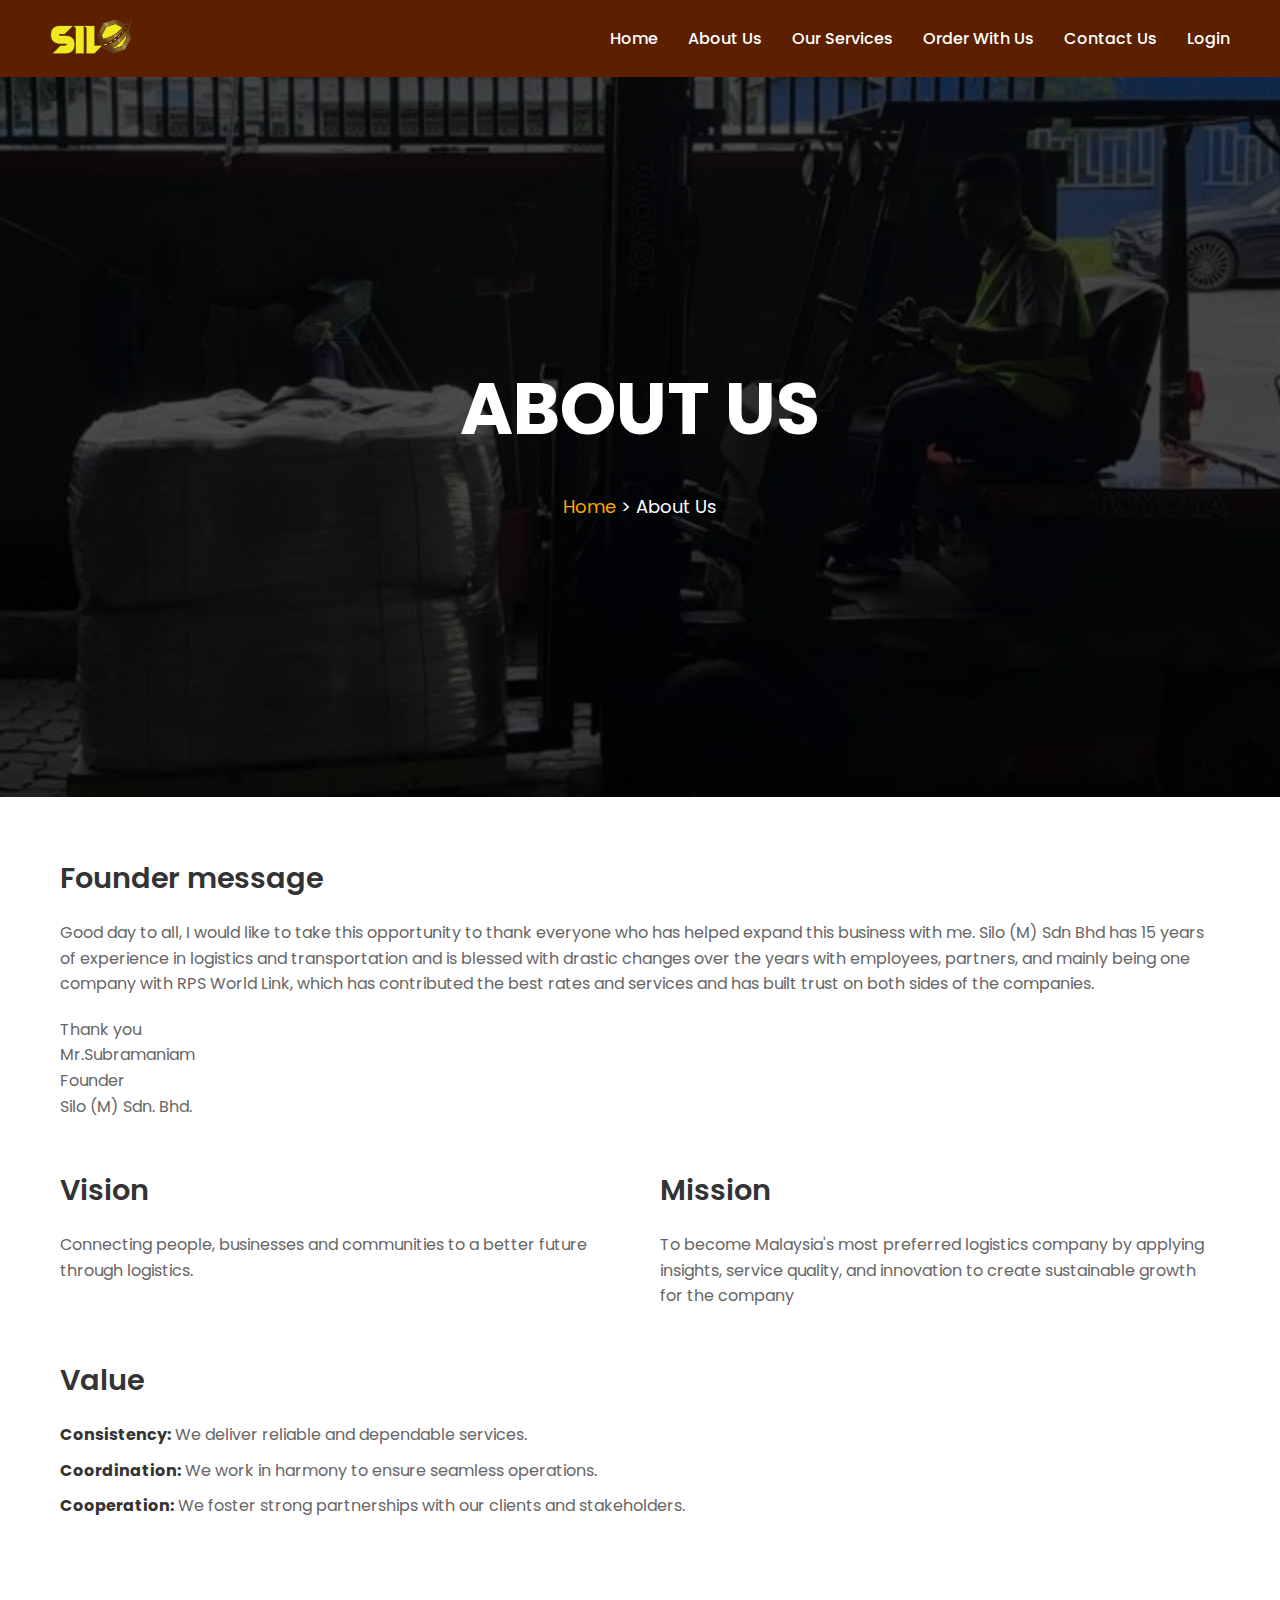
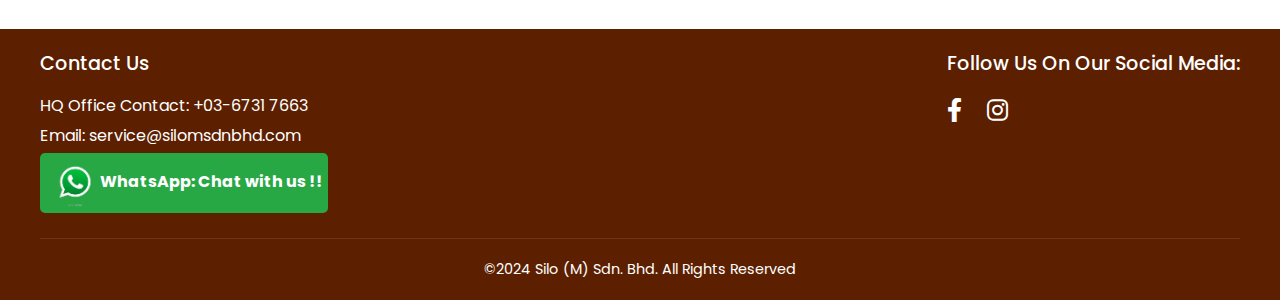
==== about.html @ 7826a5f7 "yes" ====
<!DOCTYPE html>
<html lang="en">
<head>
    <meta charset="UTF-8">
    <meta name="viewport" content="width=device-width, initial-scale=1.0">
    <title>About Us - SILO</title>
    <link rel="stylesheet" href="style.css">
    <link rel="icon" href="img/icon.png" type="image/png"> 
    <link rel="stylesheet" href="https://cdnjs.cloudflare.com/ajax/libs/font-awesome/6.0.0/css/all.min.css">
    <link href="https://fonts.googleapis.com/css2?family=Poppins:wght@300;400;500;600;700&display=swap" rel="stylesheet">
</head>
<body>
    <header class="header">
        <div class="logo">
            <a href="index.html">
                <img src="img/logo.png" alt="SILO Logo">
            </a>
        </div>
        <nav class="nav-links">
            <a href="index.html">Home</a>
            <a href="about.html">About Us</a>
            <a href="services.html">Our Services</a>
            <a href="order.html">Order With Us</a>
            <a href="contact.html">Contact Us</a>
            <div class="dropdown">
                <a href="mainlogin.html">Login</a>
                <div class="dropdown-content">
                    <a href="customer-login.html">Customer Login</a>
                    <a href="admin-login.html">Admin Login</a>
                </div>
            </div>
        </nav>
    </header>

    <!-- About Content -->
    <main class="about-content">
        <section class="hero">
            <div class="hero-image">
                <img src="img/about us.jpg" alt="World Map Background">
            </div>
            <div class="hero-content">
                <h1>ABOUT US</h1>
                <div class="breadcrumb">
                    <a href="index.html">Home</a> > About Us
                </div>
            </div>
        </section>

        <div class="about-content-sections">
            <section class="founder-message">
                <h2>Founder message</h2>
                <p>Good day to all, I would like to take this opportunity to thank everyone who has helped expand this business with me. Silo (M) Sdn Bhd has 15 years of experience in logistics and transportation and is blessed with drastic changes over the years with employees, partners, and mainly being one company with RPS World Link, which has contributed the best rates and services and has built trust on both sides of the companies.</p>
                
                <div class="signature">
                    <p>Thank you</p>
                    <p>Mr.Subramaniam</p>
                    <p>Founder</p>
                    <p>Silo (M) Sdn. Bhd.</p>
                </div>
            </section>

            <div class="vision-mission-container">
                <section class="vision">
                    <h2>Vision</h2>
                    <p>Connecting people, businesses and communities to a better future through logistics.
                    </p>
                </section>

                <section class="mission">
                    <h2>Mission</h2>
                    <p>To become Malaysia's most preferred logistics company by applying insights, service quality, and innovation to create sustainable growth for the company</p>
                </section>
            </div>

            <section class="value">
                <h2>Value</h2>     
                <div class="value-descriptions">
                    <p><strong>Consistency:</strong> We deliver reliable and dependable services.</p>
                    <p><strong>Coordination:</strong> We work in harmony to ensure seamless operations.</p>
                    <p><strong>Cooperation:</strong> We foster strong partnerships with our clients and stakeholders.</p>
                </div>
            </section>
        </div>
    </main>

    <!-- Footer -->
    <footer class="footer">
        <div class="footer-content">
            <div class="footer-left">
                <h3>Contact Us</h3>
                <p>HQ Office Contact: <a href="tel:+60367317663">+03-6731 7663</a></p>
                <p>Email: <a href="mailto:service@silomsdnbhd.com">service@silomsdnbhd.com</a></p>
                <p><a href="https://wa.me/60367317663" class="green-button" target="_blank" rel="noopener" title="Chat with us on WhatsApp"> <img src="img/whatsapp.png" alt="WhatsApp" class="cwhatsapp-icon">WhatsApp: Chat with us !!</img></a></p>
            </div>
            <div class="footer-right">
                <h3>Follow Us On Our Social Media:</h3>
                <div class="social-icons">
                    <a href="https://www.facebook.com/profile.php/?id=100063545650222" class="social-icon" target="_blank" rel="noopener" title="Visit our Facebook page"><i class="fab fa-facebook-f"></i></a>
                    <a href="https://www.instagram.com/siloforyou/" class="social-icon" target="_blank" rel="noopener" title="Visit our Instagram page"><i class="fab fa-instagram"></i></a>
                </div>
            </div>
        </div>
        <div class="footer-bottom">
            <p>©2024 Silo (M) Sdn. Bhd. All Rights Reserved</p>
        </div>
    </footer>
</body>
</html>
---- style.css ----
* {
    margin: 0;
    padding: 0;
    box-sizing: border-box;
    font-family: 'Poppins', sans-serif;
}

h1, h2, h3 {
    font-family: 'Poppins', sans-serif;
    font-weight: 600;
}

p, a, input, button, label {
    font-family: 'Poppins', sans-serif;
    font-weight: 400;
}

.nav-links a {
    font-family: 'Poppins', sans-serif;
    font-weight: 500;
}

.hero h1 {
    font-weight: 700;
}

.hero .subtitle {
    font-weight: 500;
}

.service-card h2,
.what-we-offer h2,
.more-services h2 {
    font-weight: 600;
}

.footer h3 {
    font-weight: 500;
}

.header {
    background-color: #5c1f00;
    padding: 15px 50px;
    display: flex;
    justify-content: space-between;
    align-items: center;
}

.logo img {
    height: 40px;
}

.nav-links {
    display: flex;
    gap: 30px;
}

.nav-links a {
    color: white;
    text-decoration: none;
}

.dropdown {
    position: relative;
    display: inline-block;
}

.dropdown-content {
    display: none;
    position: absolute;
    background-color: #333;
    min-width: 160px;
    box-shadow: 0 8px 16px rgba(0,0,0,0.2);
    z-index: 1;
}

.dropdown-content a {
    color: white;
    padding: 12px 16px;
    text-decoration: none;
    display: block;
}

.dropdown:hover .dropdown-content {
    display: block;
}

.dropdown-content a:hover {
    background-color: #555;
}

.dropdown {
        position: relative;
        display: inline-block;
    }

    .dropdown-content {
        display: none;
        position: absolute;
        background-color: #333;
        min-width: 160px;
        box-shadow: 0 8px 16px rgba(0,0,0,0.2);
        z-index: 1;
        right: 0;
        top: 100%;
        padding-top: 10px; /* Add padding to create hoverable space */
    }

    /* Add a pseudo-element to create an invisible bridge */
    .dropdown::after {
        content: '';
        position: absolute;
        height: 20px;  /* Height of the bridge */
        width: 100%;
        bottom: -20px;
        left: 0;
    }

    .dropdown-content a {
        padding: 12px 20px;
        white-space: nowrap;
    }

    .dropdown:hover .dropdown-content {
        display: block;
    }

.hero {
    position: relative;
    min-height: 80vh;
    display: flex;
    align-items: center;
    justify-content: center;
    overflow: hidden;
}

.hero-image {
    position: absolute;
    top: 0;
    left: 0;
    width: 100%;
    height: 100%;
    z-index: -1;
}

.hero-image::after {
    content: '';
    position: absolute;
    top: 0;
    left: 0;
    width: 100%;
    height: 100%;
    background: rgba(0, 0, 0, 0.7); /* Dark overlay */
}

.hero-image img {
    width: 100%;
    height: 100%;
    object-fit: cover;
}

.hero-content {
    position: relative;
    color: white;
    text-align: center;
    padding: 20px;
    z-index: 1;
}

.hero-content h1 {
    font-size: 72px;
    font-weight: 700;
    margin-bottom: 30px;
    text-transform: uppercase;
}

.hero .subtitle {
    font-size: 24px;
    font-weight: 500;
    margin-bottom: 15px;
}

.hero .description {
    font-size: 16px;
    max-width: 800px;
    margin: 0 auto 40px;
    line-height: 1.6;
}

.tracking-box {
    display: flex;
    gap: 10px;
    max-width: 500px;
    width: 100%;
    margin: 0 auto;
}

.tracking-box input {
    flex: 1;
    padding: 12px 20px;
    border: none;
    font-family: 'Poppins', sans-serif;
}

.tracking-box button {
    padding: 12px 30px;
    background: #FFA500;
    color: white;
    border: none;
    cursor: pointer;
    font-family: 'Poppins', sans-serif;
    font-weight: 500;
}

.services-grid {
    display: grid;
    grid-template-columns: repeat(3, 1fr);
    gap: 0;
    padding: 50px;
    max-width: 1200px;
    margin: 0 auto;
}

.service-card {
    background: #FFA500;
    padding: 60px 40px;
    text-align: center;
    color: white;
    border-radius: 0;
}

.service-card i {
    display: inline-block;
    border: 2px solid white;
    border-radius: 50%;
    padding: 20px;
    margin-bottom: 20px;
    font-size: 2rem;
}

.service-card h2 {
    text-transform: uppercase;
    font-size: 1.5rem;
    margin-bottom: 20px;
}

.service-card p {
    font-size: 1rem;
    line-height: 1.6;
}

.enquiry-form {
    background: #333;
    padding: 60px 40px;
}

.enquiry-form h2 {
    text-transform: uppercase;
    margin-bottom: 30px;
    font-size: 1.5rem;
    color: white;
}

.enquiry-form input {
    width: 100%;
    padding: 12px;
    margin-bottom: 20px;
    background: transparent;
    border: 1px solid rgba(255,255,255,0.3);
    color: white;
}

.enquiry-form input::placeholder {
    color: rgba(255,255,255,0.7);
}

.enquiry-form button {
    width: 100%;
    padding: 12px;
    background: #FFA500;
    color: white;
    border: none;
    cursor: pointer;
    text-transform: uppercase;
    margin-top: 10px;
}

.what-we-offer {
    padding: 50px 20px;
    text-align: center;
    max-width: 1200px;
    margin: 0 auto;
}

.what-we-offer h2 {
    font-size: 2rem;
    margin-bottom: 10px;
}

.what-we-offer .subheading {
    position: relative;
    display: inline-block;
    margin-bottom: 40px;
    color: #666;
}

.what-we-offer .subheading::after {
    content: '';
    position: absolute;
    bottom: -5px;
    left: 50%;
    transform: translateX(-50%);
    width: 100%;
    height: 2px;
    background-color: #FFA500;
}

.offer-grid {
    display: grid;
    grid-template-columns: repeat(3, 1fr);
    gap: 30px;
    margin-top: 30px;
}

.offer-card {
    text-align: left;
    padding: 20px;
}

.offer-card i {
    color: #FFA500;
    font-size: 2rem;
    margin-bottom: 20px;
}

.offer-card h3 {
    margin-bottom: 15px;
    font-size: 1.2rem;
}

.offer-card p {
    color: #666;
    line-height: 1.6;
}

.slider-container {
    position: relative;
    width: 100%;
    overflow: hidden;
    margin: 0;
    height: 400px;
}

.slider {
    display: flex;
    width: 100%;
    height: 100%;
}

.slide {
    min-width: 25%;
    flex: 0 0 25%;
    position: relative;
    overflow: hidden;
}

.slide img {
    width: 100%;
    height: 100%;
    object-fit: cover;
    display: block;
    filter: brightness(0.8);
}

.slide-overlay {
    position: absolute;
    top: 0;
    left: 0;
    width: 100%;
    height: 100%;
    background: rgba(0, 0, 0, 0.3);
}

.slider-arrow {
    position: absolute;
    top: 50%;
    transform: translateY(-50%);
    background: rgba(0, 0, 0, 0.5);
    border: none;
    width: 50px;
    height: 50px;
    border-radius: 50%;
    cursor: pointer;
    color: white;
    font-size: 24px;
    z-index: 2;
    transition: all 0.3s ease;
}

.slider-arrow:hover {
    background: rgba(0, 0, 0, 0.8);
    width: 55px;
    height: 55px;
}

.prev {
    left: 30px;
}

.next {
    right: 30px;
}

.site-section {
    padding: 2.5em 0;
}

.unit-1 {
    position: relative;
    width: 100%;
    overflow: hidden;
    display: block;
}

.unit-1-text {
    position: absolute;
    bottom: -70px;
    left: 0;
    right: 0;
    padding: 20px;
    background: rgba(0, 0, 0, 0.7);
    color: #fff;
    transition: .3s all ease;
}

.unit-1:hover .unit-1-text {
    bottom: 0;
}

.unit-1 img {
    height: 400px;
    object-fit: cover;
    transition: .3s all ease-in-out;
}

.unit-1:hover img {
    transform: scale(1.05);
}

.unit-1-heading {
    font-size: 1.5rem;
    margin-bottom: 0;
}

/* Owl Carousel Navigation Styles */
.owl-nav {
    position: absolute;
    bottom: 0;
    left: 50%;
    transform: translateX(-50%);
    display: flex;
    gap: 1px; /* Small gap between arrows */
    z-index: 10;
}

.owl-prev, .owl-next {
    width: 40px !important;
    height: 40px !important;
    background: white !important; /* White background */
    display: flex !important;
    align-items: center;
    justify-content: center;
    margin: 0 !important; /* Remove default margins */
    border-radius: 0 !important; /* Square buttons */
}

.owl-prev i, .owl-next i {
    color: #000 !important; /* Black arrows */
    font-size: 18px;
}

/* Remove dots if present */
.owl-dots {
    display: none;
}

/* Make sure images fill the container */
.owl-carousel .owl-item img {
    width: 100%;
    height: 400px;
    object-fit: cover;
}

/* Remove any gaps */
.owl-carousel .owl-stage {
    display: flex;
    gap: 0;
}

.nonloop-block-13 {
    position: relative;
}

/* Custom navigation arrows */
.owl-nav {
    position: absolute;
    bottom: 0;
    left: 50%;
    transform: translateX(-50%);
    width: 100px; /* Adjust width for arrow spacing */
    display: flex;
    justify-content: space-between;
    padding: 10px 0;
}

.owl-prev, .owl-next {
    width: 40px !important;
    height: 40px !important;
    background: rgba(255, 255, 255, 0.9) !important;
    border-radius: 0 !important; /* Remove border radius */
    display: flex !important;
    align-items: center;
    justify-content: center;
    position: relative !important;
    transform: none !important;
    left: auto !important;
    right: auto !important;
}

.owl-prev i, .owl-next i {
    color: #000 !important; /* Black arrows */
    font-size: 18px;
}

/* Remove any margins between slides */
.owl-carousel.nonloop-block-13 {
    margin: 0;
}

.owl-carousel .owl-stage {
    display: flex;
    gap: 0;
}

/* Update carousel initialization */

.more-services {
    padding: 80px 20px;
    text-align: center;
    max-width: 1200px;
    margin: 0 auto;
}

.more-services h2 {
    color: #FFA500;
    font-size: 2.5rem;
    margin-bottom: 10px;
}

.more-services .subtitle {
    color: #666;
    margin-bottom: 40px;
    position: relative;
    display: inline-block;
    padding-bottom: 20px;
}

.more-services .subtitle::after {
    content: '';
    position: absolute;
    bottom: 0;
    left: 50%;
    transform: translateX(-50%);
    width: 50px;
    height: 3px;
    background-color: #FFA500;
}

.services-container {
    display: grid;
    grid-template-columns: repeat(3, 1fr);
    gap: 30px;
    margin-top: 50px;
}

.service-item {
    text-align: left;
    padding: 20px;
}

.service-item i {
    color: #FFA500;
    font-size: 2.5rem;
    margin-bottom: 20px;
}

.service-item h3 {
    color: #333;
    font-size: 1.5rem;
    margin-bottom: 15px;
}

.service-item p {
    color: #666;
    line-height: 1.6;
    margin-bottom: 20px;
}

.learn-more {
    color: #FFA500;
    text-decoration: none;
    font-weight: bold;
}

.learn-more:hover {
    text-decoration: underline;
}

.footer {
    margin-top: auto;
    width: 100%;
    background-color: #5c1f00;
    color: white;
    padding: 20px 40px;
}

.footer-content {
    display: flex;
    justify-content: space-between;
    align-items: flex-start;
    max-width: 1200px;
    margin: 0 auto;
}

.footer-left h3, 
.footer-right h3 {
    color: white;
    margin-bottom: 15px;
    font-size: 1.2rem;
}

.footer-left p {
    margin: 5px 0;
}

.footer-left a {
    color: white;
    text-decoration: none;
}

.footer-left a:hover {
    text-decoration: underline;
}

.social-icons {
    display: flex;
    gap: 15px;
}

.social-icon {
    color: white;
    font-size: 1.5rem;
    text-decoration: none;
    transition: opacity 0.3s ease;
}

.social-icon:hover {
    opacity: 0.8;
}

.footer-bottom {
    text-align: center;
    margin-top: 20px;
    padding-top: 20px;
    border-top: 1px solid rgba(255, 255, 255, 0.1);
}

.footer-bottom p {
    margin: 0;
    font-size: 0.9rem;
}

.about-content {
    max-width: none;
    margin: 0;
    padding: 0;
}

.about-content-sections {
    max-width: 1200px;
    margin: 0 auto;
    padding: 60px 20px;
}

.breadcrumb {
    font-size: 18px;
    margin-top: 20px;
}

.breadcrumb a {
    color: #FFA500;
    text-decoration: none;
}

.breadcrumb a:hover {
    text-decoration: underline;
}

.founder-message {
    margin-bottom: 50px;
}

.founder-message h2,
.vision h2,
.mission h2,
.value h2 {
    color: #333;
    font-size: 1.8rem;
    margin-bottom: 20px;
}

.vision-mission-container {
    display: flex;
    gap: 40px;
    margin-bottom: 50px;
}

.vision,
.mission {
    flex: 1;
}

.value {
    margin-bottom: 50px;
}

.about-content p {
    line-height: 1.6;
    color: #666;
}

/* Responsive design for smaller screens */
@media (max-width: 768px) {
    .vision-mission-container {
        flex-direction: column;
        gap: 30px;
    }
}

.founder-message .signature {
    margin-top: 20px;
    line-height: 1.5;
}

.founder-message .signature p {
    margin: 0;
}

.value-points ul {
    list-style: none;
    padding: 0;
    margin-bottom: 20px;
}

.value-points li {
    margin-bottom: 10px;
}

.value-descriptions p {
    margin-bottom: 10px;
}

.value-descriptions strong {
    color: #333;
}

/* Add these styles for the about page hero section */
.about-hero {
    min-height: 300px;  /* Smaller height than homepage hero */
    background-color: #1a3f5c;  /* Dark blue background */
}

.about-hero .hero-content {
    text-align: center;
    padding-top: 120px;  /* Adjust vertical centering */
}

.about-hero h1 {
    font-size: 48px;
    color: white;
    margin-bottom: 10px;
}

.about-hero .breadcrumb {
    color: white;
    font-size: 16px;
    margin-top: 10px;
}

.about-hero .breadcrumb a {
    color: #FFA500;  /* Orange color for the link */
    text-decoration: none;
}

.about-hero .breadcrumb a:hover {
    text-decoration: underline;
}

.about-hero .hero-image::after {
    content: '';
    position: absolute;
    top: 0;
    left: 0;
    width: 100%;
    height: 100%;
    background: rgba(0, 0, 0, 0.7); /* Dark overlay */
}

.services-content {
    max-width: none;
    margin: 0;
    padding: 0;
}

.services-content-sections {
    max-width: 1200px;
    margin: 0 auto;
    padding: 60px 20px;
}

/* Services page styles */
.service-item {
    align-items: center;
    gap: 40px;
    margin-bottom: 60px;
}

.service-item.reverse {
    flex-direction: row-reverse;
}

.service-text {
    flex: 1;
}

.service-text h2 {
    font-size: 2rem;
    color: #333;
    margin-bottom: 20px;
}

.service-text p {
    color: #666;
    line-height: 1.6;
}

.service-image {
    flex: 1;
    border-radius: 10px;
    overflow: hidden;
}

.service-image img {
    width: 100%;
    height: 300px;
    object-fit: cover;
    display: block;
}

.rates-section {
    margin-top: 60px;
    padding-top: 40px;
    border-top: 1px solid #eee;
    text-align: center;
}

.rates-section h2 {
    font-size: 2rem;
    color: #333;
    margin-bottom: 30px;
}

.rates-button {
    background-color: #FFA500;
    color: white;
    padding: 15px 40px;
    border: none;
    border-radius: 5px;
    font-size: 1.1rem;
    cursor: pointer;
    transition: background-color 0.3s ease;
    font-family: 'Poppins', sans-serif;
    font-weight: 500;
}

.rates-button:hover {
    background-color: #e69500;
}

/* Responsive design */
@media (max-width: 768px) {
    .service-item,
    .service-item.reverse {
        flex-direction: column;
        gap: 20px;
    }

    .service-image {
        width: 100%;
    }
}

/* Client Section Styles */
.our-clients-section {
    padding: 60px 20px;
    text-align: center;
}

.our-clients-section h2 {
    font-size: 2rem;
    color: #333;
    margin-bottom: 40px;
    position: relative;
}

.our-clients-section h2:after {
    content: '';
    position: absolute;
    bottom: -10px;
    left: 50%;
    transform: translateX(-50%);
    width: 80px;
    height: 3px;
    background-color: #FFA500;
}

.client-logos {
    display: flex;
    justify-content: center;
    align-items: center;
    gap: 40px;
    flex-wrap: wrap;
    max-width: 1200px;
    margin: 0 auto;
}

.client-logo {
    text-align: center;
}

.client-logo img {
    width: 120px;
    height: 120px;
    object-fit: contain;
    border-radius: 50%;
    margin-bottom: 10px;
    transition: transform 0.3s ease;
}

.client-logo:hover img {
    transform: scale(1.1);
}

.client-logo p {
    color: #666;
    font-size: 1rem;
}

/* Responsive adjustments */
@media (max-width: 768px) {
    .client-logos {
        gap: 20px;
    }
    
    .client-logo img {
        width: 100px;
        height: 100px;
    }
}

/* Contact page styles */
.contact-content {
    max-width: none;
    margin: 0;
    padding: 0;
}

.contact-content .hero {
    min-height: 80vh;
}

.contact-content .hero-content {
    text-align: center;
}

.contact-content .hero-content h1 {
    font-size: 72px;
    font-weight: 700;
    margin-bottom: 30px;
    text-transform: uppercase;
}

.contact-content .breadcrumb {
    color: white;
    font-size: 18px;
    margin-top: 20px;
}

.contact-content .breadcrumb a {
    color: #FFA500;
    text-decoration: none;
}

.contact-content .breadcrumb a:hover {
    text-decoration: underline;
}

body {
    min-height: 100vh;
    display: flex;
    flex-direction: column;
}

main {
    flex: 1;
}

/* Contact Form Styles */
.contact-form-section {
    padding: 60px 20px;
}

.contact-form-container {
    max-width: 800px;
    margin: 0 auto;
    background: #fff;
    padding: 40px;
    border-radius: 10px;
    box-shadow: 0 0 20px rgba(0,0,0,0.1);
}

.contact-form .form-row {
    display: flex;
    gap: 20px;

}

.contact-form .form-group {
    flex: 1;
    margin-bottom: 20px;
}

.contact-form label {
    display: block;
    margin-bottom: 8px;
    color: #333;
    font-weight: 500;
}

.contact-form input,
.contact-form textarea {
    width: 100%;
    padding: 12px;
    border: 1px solid #ddd;
    border-radius: 5px;
    font-family: 'Poppins', sans-serif;
    font-size: 14px;
}

.contact-form textarea {
    resize: vertical;
    min-height: 120px;
}

.contact-form input:focus,
.contact-form textarea:focus {
    outline: none;
    border-color: #FFA500;
}

.send-message-btn {
    width: 100%;
    padding: 15px;
    background: #FFA500;
    color: white;
    border: none;
    border-radius: 5px;
    font-size: 16px;
    font-weight: 500;
    cursor: pointer;
    transition: background-color 0.3s ease;
}

.send-message-btn:hover {
    background-color: #e69500;
}

/* Responsive adjustments */
@media (max-width: 768px) {
    .contact-form .form-row {
        flex-direction: column;
        gap: 0;
    }
    
    .contact-form-container {
        padding: 20px;
    }
}

/* Update Company Information Styles */
.company-info-section {
    padding: 60px 20px;
   
}

.company-info-container {
    max-width: 1200px;
    margin: 0 auto;
    display: grid;
    grid-template-columns: 1fr 1fr;
    gap: 60px;  /* Increased gap */
    align-items: start;  /* Align items to top */
}

.company-details {
    padding: 20px;
    background: white;  /* Add white background */
    border-radius: 10px;  /* Add rounded corners */
    box-shadow: 0 0 20px rgba(0,0,0,0.05);  /* Subtle shadow */
}

.company-details h2 {
    color: #333;
    font-size: 2rem;  /* Larger title */
    margin-bottom: 25px;
    position: relative;
}

.company-details h2:after {
    content: '';
    position: absolute;
    bottom: -10px;
    left: 0;
    width: 60px;
    height: 3px;
    background-color: #FFA500;
}

.company-details p {
    color: #666;
    margin-bottom: 15px;
    line-height: 1.6;
    font-size: 1.1rem;  /* Slightly larger text */
}

.company-image {
    width: 100%;
    height: 400px;  /* Taller image */
    margin-bottom: 30px;
    border-radius: 10px;
    overflow: hidden;
    box-shadow: 0 0 20px rgba(0,0,0,0.1);  /* Add shadow */
}

.company-image img {
    width: 100%;
    height: 100%;
    object-fit: cover;
    transition: transform 0.3s ease;  /* Add hover effect */
}

.company-image:hover img {
    transform: scale(1.03);  /* Slight zoom on hover */
}

.operation-hours,
.centre-type {
    margin-top: 35px;
    padding-top: 25px;
    border-top: 1px solid #eee;  /* Add separator */
}

.operation-hours h3,
.centre-type h3 {
    color: #333;
    font-size: 1.3rem;  /* Larger subheadings */
    margin-bottom: 20px;
}

.centre-type ul {
    list-style: none;
    padding: 0;
}

.centre-type li {
    color: #666;
    margin-bottom: 12px;
    padding-left: 25px;
    position: relative;
    font-size: 1.1rem;  /* Slightly larger text */
}

.centre-type li:before {
    content: "•";
    color: #FFA500;
    position: absolute;
    left: 0;
    font-size: 1.5rem;  /* Larger bullet points */
}

.get-location-btn {
    display: inline-block;
    background-color: #FFA500;
    color: white !important;
    padding: 15px 40px;
    border-radius: 5px;
    margin-top: 35px;
    font-weight: 500;
    transition: all 0.3s ease;
    text-transform: uppercase;
    letter-spacing: 1px;
}

.get-location-btn:hover {
    background-color: #e69500;
    text-decoration: none !important;
    transform: translateY(-2px);  /* Slight lift on hover */
    box-shadow: 0 5px 15px rgba(255, 165, 0, 0.3);
}

.company-map {
    grid-column: span 2;
    width: 100%;
    height: 400px;  /* Taller map */
    border-radius: 10px;
    overflow: hidden;
    box-shadow: 0 0 20px rgba(0,0,0,0.1);  /* Add shadow */
    margin-top: 30px;
}

.company-map iframe {
    width: 100%;
    height: 100%;
    border: none;
}

/* Responsive adjustments */
@media (max-width: 768px) {
    .company-info-container {
        grid-template-columns: 1fr;
        gap: 30px;
    }

    .company-map {
        grid-column: span 1;
        height: 300px;
    }

    .company-details {
        padding: 20px;
    }

    .company-image {
        height: 300px;
    }
}

.company-images {
    display: flex;
    flex-direction: column;
    gap: 30px;
}

.company-image {
    width: 100%;
    height: 300px;  /* Adjust height as needed */
    border-radius: 10px;
    overflow: hidden;
    box-shadow: 0 0 20px rgba(0,0,0,0.1);
    object-fit: cover;
}

/* FAQ Section Styles */
.faq-section {
    padding: 80px 20px;
    background-color: #f8f8f8;
}

.faq-section .container {
    max-width: 1000px;
    margin: 0 auto;
}

.faq-section h2 {
    text-align: center;
    margin-bottom: 50px;
    color: #333;
    font-size: 2.5rem;
    position: relative;
}

.faq-section h2:after {
    content: '';
    position: absolute;
    bottom: -15px;
    left: 50%;
    transform: translateX(-50%);
    width: 80px;
    height: 3px;
    background-color: #FFA500;
}

.faq-item {
    background: white;
    border-radius: 8px;
    margin-bottom: 20px;
    box-shadow: 0 2px 10px rgba(0,0,0,0.1);
    overflow: hidden;
}

.question {
    padding: 20px;
    display: flex;
    justify-content: space-between;
    align-items: center;
    cursor: pointer;
    transition: background-color 0.3s ease;
}

.question:hover {
    background-color: #f9f9f9;
}

.question h3 {
    margin: 0;
    font-size: 1.1rem;
    color: #333;
    font-weight: 500;
}

.toggle-icon {
    font-size: 1.5rem;
    color: #FFA500;
    transition: transform 0.3s ease;
}

.faq-item.active .toggle-icon {
    transform: rotate(45deg);
}

.answer {
    padding: 0 20px;
    max-height: 0;
    overflow: hidden;
    transition: all 0.5s ease;
    opacity: 0;
}

.faq-item.active .answer {
    padding: 20px;
    max-height: 2000px;
    opacity: 1;
}

.answer p {
    margin: 0;
    color: #666;
    line-height: 1.6;
    padding-bottom: 10px;
}

.answer a {
    color: #FFA500;
    text-decoration: none;
}

.answer a:hover {
    text-decoration: underline;
}

.faq-container .faq-item:nth-child(n+6) {
    display: none;
}

.faq-container.show-all .faq-item:nth-child(n+6) {
    display: block;
}

.show-more-container {
    text-align: center;
    margin: 30px 0;
    position: relative;
}

.show-more-container:before {
    content: '';
    position: absolute;
    top: 50%;
    left: 0;
    right: 0;
    height: 1px;
    background: #eee;
    z-index: 0;
}

.show-more-btn {
    position: relative;
    background-color: #FFA500;
    color: white;
    border: none;
    padding: 15px 40px;
    border-radius: 5px;
    font-size: 1.1rem;
    cursor: pointer;
    transition: all 0.3s ease;
    font-family: 'Poppins', sans-serif;
    font-weight: 500;
    z-index: 1;
}

.show-more-btn:hover {
    background-color: #e69500;
    transform: translateY(-2px);
    box-shadow: 0 5px 15px rgba(255, 165, 0, 0.3);
}

.remaining-faqs {
    display: none;
    max-width: 1000px;
    margin: 0 auto;
}

.remaining-faqs.show {
    display: block;
}

.service-block {
    display: flex;
    align-items: flex-start;
    gap: 40px;
    margin-bottom: 60px;
    padding: 20px;
}

.service-block:nth-child(even) {
    flex-direction: row-reverse;
}

.service-block-text {
    flex: 1;
}

.service-block-text h2 {
    font-size: 24px;
    color: #333;
    margin-bottom: 20px;
}

.service-block-text p {
    color: #666;
    line-height: 1.6;
    margin-bottom: 20px;
}

.service-block-text ul {
    list-style: none;
    padding-left: 0;
    margin-bottom: 20px;
}

.service-block-text ul li {
    margin-bottom: 10px;
    padding-left: 20px;
    position: relative;
}

.service-block-text ul li:before {
    content: "•";
    position: absolute;
    left: 0;
    color: #FFA500;
}

.service-block-image {
    flex: 1;
    width: 100%;
    height: 400px; /* Fixed height for all images */
    overflow: hidden;
    border-radius: 8px;
}

.service-block-image img {
    width: 100%;
    height: 100%;
    object-fit: cover; /* This ensures images cover the area without distortion */
    display: block;
}

/* Responsive adjustment */
@media (max-width: 768px) {
    .service-block-image {
        height: 300px; /* Slightly smaller height on mobile */
    }
}

@media (max-width: 768px) {
    .service-block,
    .service-block:nth-child(even) {
        flex-direction: column;
        gap: 20px;
    }
}

.order-section {
    padding: 60px 20px;
    background-color: #f9f9f9;
}

.pricing-container {
    max-width: 1200px;
    margin: 0 auto;
    display: grid;
    grid-template-columns: repeat(auto-fit, minmax(300px, 1fr));
    gap: 30px;
    padding: 20px;
}

.pricing-card {
    background-color: #5c1f00;
    color: white;
    padding: 30px;
    border-radius: 10px;
    display: flex;
    flex-direction: column;
    gap: 20px;
    transition: transform 0.3s ease;
}

.pricing-card:hover {
    transform: translateY(-5px);
}

.pricing-card h2 {
    font-size: 24px;
    margin-bottom: 15px;
}

.pricing-card .description {
    font-size: 16px;
    line-height: 1.6;
    margin-bottom: 20px;
}

.recommendation {
    display: flex;
    align-items: flex-start;
    gap: 15px;
    padding: 15px;
    background-color: rgba(255, 255, 255, 0.1);
    border-radius: 8px;
    margin-bottom: 20px;
}

.recommendation i {
    font-size: 24px;
    color: #FFA500;
}

.recommendation p {
    font-size: 14px;
    line-height: 1.4;
}

.order-btn {
    display: inline-block;
    background-color: #FFA500;
    color: white;
    padding: 12px 24px;
    border-radius: 25px;
    text-decoration: none;
    text-align: center;
    font-weight: 500;
    transition: background-color 0.3s ease;
    margin-top: auto;
}

.order-btn:hover {
    background-color: #ff8c00;
}

@media (max-width: 768px) {
    .pricing-container {
        grid-template-columns: 1fr;
    }
    
    .pricing-card {
        margin-bottom: 20px;
    }
}



/* Form Container */
.fcontainer {
    flex: 1; 
    display: flex;
    justify-content: center;
    align-items: center;
    width: 100%;
  }
  
  .login-container {
    width: 400px;
    background-color: #fff;
    border-radius: 15px;
    padding: 30px;
    box-shadow: 0 10px 20px rgba(0, 0, 0, 0.2);
    text-align: center;
    margin-top: 40px; 
    margin-bottom: 40px;
  }
  
  .login-title {
    font-size: 24px;
    font-weight: bold;
    color: #333;
    margin-bottom: 20px;
  }
  
  /* Form Styles */
  .form-group {
    margin-bottom: 20px;
    text-align: left;
  }
  
  label {
    display: block;
    font-weight: bold;
    color: #333;
    margin-bottom: 5px;
  }
  
  .form-control {
    width: 100%;
    padding: 10px;
    border: 1px solid #ddd;
    border-radius: 8px;
    font-size: 14px;
  }
  
  .btn-login {
    width: 100%;
    padding: 10px;
    background-color: #b05000;
    color: white;
    font-weight: bold;
    border: none;
    border-radius: 8px;
    cursor: pointer;
    font-size: 16px;
  }
  
  .btn-login:hover {
    background-color: #944c00;
  }
  
  .rform-row{
    text-align: center;
    width: 60%;
    justify-content:space-between;
    margin: auto;
}
/*register form*/
.rcontainer {
    flex: 1; /* Takes up remaining space after navbar */
    display: flex;
    justify-content: center;
    align-items: center;
    width: 100%;
  }

  .register-container {
    width: 600px;
    background-color: #fff;
    border-radius: 15px;
    padding: 30px;
    box-shadow: 0 10px 20px rgba(0, 0, 0, 0.2);
    text-align: center;
    margin-top: 40px; 
    margin-bottom: 40px;
  }
.rform-group {
display: flex;
align-items: center;
margin-bottom: 10px;
}
.rform-group p {
flex: 0 0 120px; /* Adjust the width of the labels as needed */
margin-right: 10px;
}
.rform-check{
    display: flex;
    align-items: center;
    margin-bottom: 10px;
    }

  
  /* Form Links */
  .extra-links {
    margin-top: 50px;
    margin-bottom: 20px;
  }
  
  .forgot-password,
  .register-link,
  .contact-link {
    color: #b05000;
    text-decoration: none;
    font-weight: bold;
  }
  
  .forgot-password:hover,
  .register-link:hover,
  .contact-link:hover,
  .lcontact-link:hover{
    text-decoration: underline;
  }

  .lcontact-link {
    color: #FFA500;
    text-decoration: none;
    font-weight: bold;
  }

  .mainlbox {
    display: center;
    align-items: flex-start;
    gap: 15px;
    padding: 15px;
    background-color: rgba(255, 255, 255, 0.1);
    border-radius: 8px;
    margin-bottom: 20px;
}

.mainlbox i {
    font-size: 24px;
    color: #FFA500;
}

.mainlbox p {
    font-size: 14px;
    line-height: 1.4;
}
/* button whatsapp*/
.green-button {
    display: inline-block;
    padding: 5px 5px;
    background-color: #28a745;  /* Green background */
    color: #fff;  /* White text */
    text-decoration: none;
    border-radius: 5px;  /* Rounded corners */
    font-weight: bold;
    text-align: center;
    transition: background-color 0.3s;
}

.green-button:hover {
    background-color: #218838;  /* Darker green on hover */
}

.social-icons a {
    margin-right: 10px;  /* Adjust spacing between social icons */
    font-size: 24px;  /* Icon size */
    color: inherit;  /* Maintain original icon color */
}
/* whatsapp*/
.cwhatsapp-icon {
    width: 50px;         /* Adjust icon size */
    height: 50px;
    margin-left: 5px;    /* Space between number and icon */
    vertical-align: middle; /* Align icon with text */
}

.black-link {
    color: #444;             /* Make the text black */
    text-decoration: underline; /* Keep the underline */
}

.black-link:hover {
    color: #444;             /* Slightly lighter black on hover */
}

.map-frame {
    width: 100%;
    height: 100%;
    border: none;
    border-radius: 10px;
}
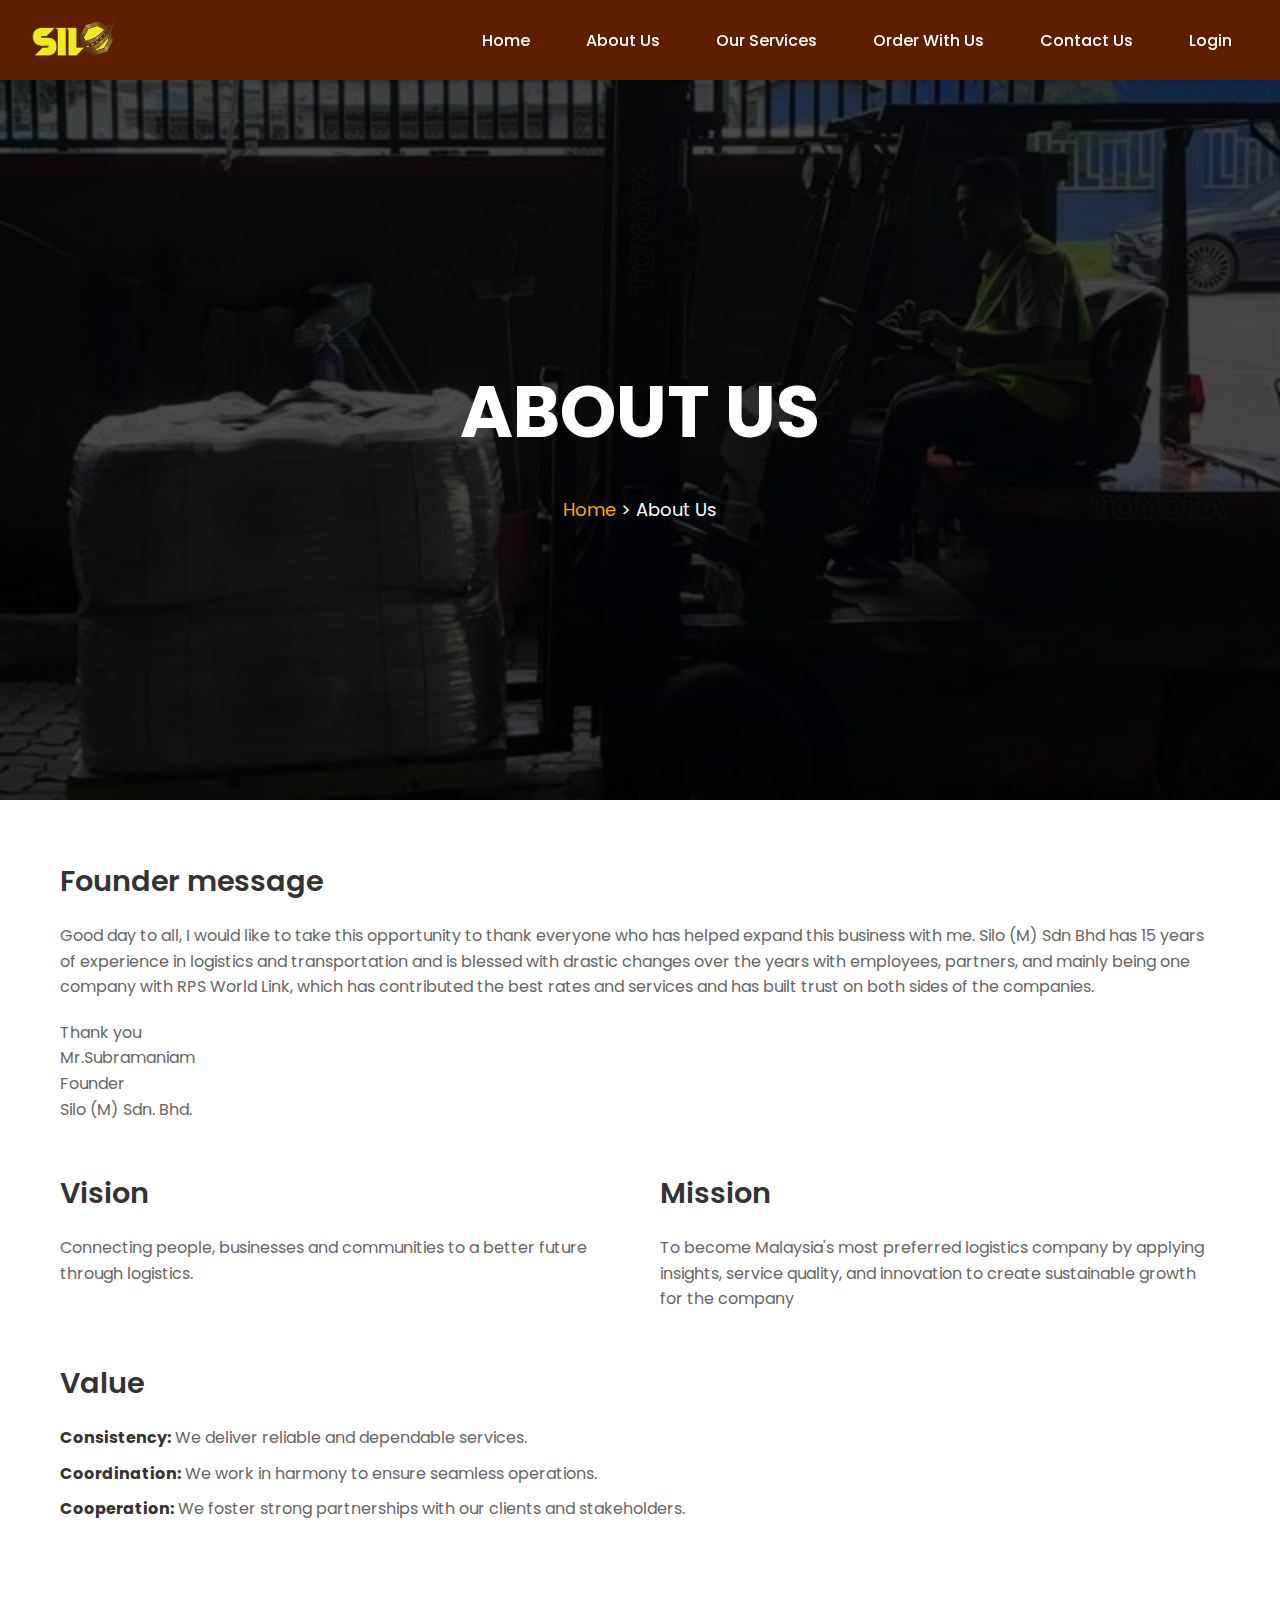
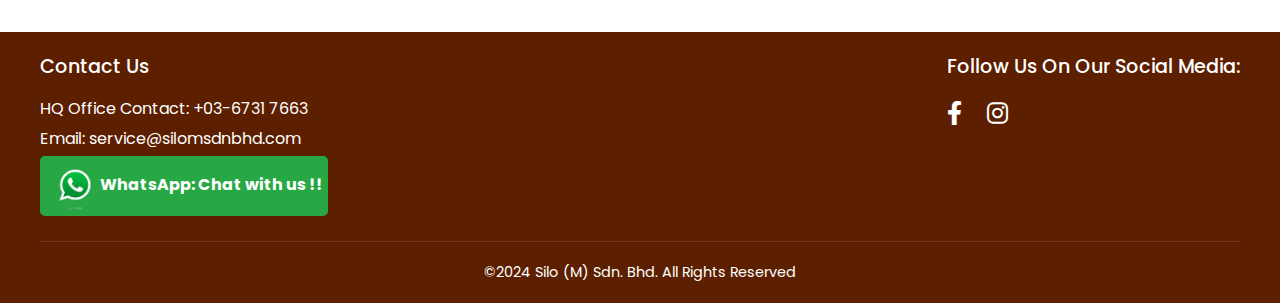
==== commit 5e91e6d9: "Update about.html" ====
--- a/about.html
+++ b/about.html
@@ -1,6 +1,16 @@
 <!DOCTYPE html>
 <html lang="en">
 <head>
+
+<!-- Google tag (gtag.js) -->
+<script async src="https://www.googletagmanager.com/gtag/js?id=G-EC6DXE4HXP"></script>
+<script>
+  window.dataLayer = window.dataLayer || [];
+  function gtag(){dataLayer.push(arguments);}
+  gtag('js', new Date());
+
+  gtag('config', 'G-EC6DXE4HXP');
+</script>
     <meta charset="UTF-8">
     <meta name="viewport" content="width=device-width, initial-scale=1.0">
     <title>About Us - SILO</title>
--- a/style.css
+++ b/style.css
@@ -40,24 +40,53 @@
 
 .header {
     background-color: #5c1f00;
-    padding: 15px 50px;
     display: flex;
     justify-content: space-between;
     align-items: center;
+    box-shadow: 0 2px 4px rgba(0,0,0,0.1);
+    position: sticky;
+    top: 0;
+    z-index: 1000;
+    box-sizing: border-box;
+    height: 80px;
+    padding: 1rem 2rem;
+    margin: 0;
+    border: none;
+}
+
+.logo {
+    padding: 0;
+    background: transparent;
 }
 
 .logo img {
     height: 40px;
+    transition: transform 0.3s ease;
+}
+
+.logo img:hover {
+    transform: scale(1.05);
 }
 
 .nav-links {
     display: flex;
-    gap: 30px;
+    align-items: center;
+    gap: 1.5rem;
 }
 
 .nav-links a {
     color: white;
     text-decoration: none;
+    font-weight: 500;
+    padding: 0.5rem 1rem;
+    border-radius: 5px;
+    transition: all 0.3s ease;
+    white-space: nowrap;
+}
+
+.nav-links a:hover {
+    background: rgba(255, 255, 255, 0.1);
+    transform: translateY(-2px);
 }
 
 .dropdown {
@@ -68,62 +97,83 @@
 .dropdown-content {
     display: none;
     position: absolute;
-    background-color: #333;
-    min-width: 160px;
-    box-shadow: 0 8px 16px rgba(0,0,0,0.2);
-    z-index: 1;
+    top: 100%;
+    right: 0;
+    background: #5c1f00;
+    min-width: 200px;
+    box-shadow: 0 4px 8px rgba(0,0,0,0.2);
+    border-radius: 8px;
+    padding: 8px 0;
+    margin-top: 5px;
+    z-index: 1000;
+}
+
+.dropdown:hover .dropdown-content {
+    display: block;
+    animation: fadeIn 0.2s ease-out;
 }
 
 .dropdown-content a {
     color: white;
-    padding: 12px 16px;
+    padding: 10px 20px;
     text-decoration: none;
     display: block;
-}
-
-.dropdown:hover .dropdown-content {
-    display: block;
+    font-size: 14px;
+    transition: background-color 0.2s ease;
 }
 
 .dropdown-content a:hover {
-    background-color: #555;
-}
-
-.dropdown {
-        position: relative;
-        display: inline-block;
+    background: rgba(255, 255, 255, 0.1);
+    transform: none;
+}
+
+.dropdown-content::before {
+    content: '';
+    position: absolute;
+    top: -6px;
+    right: 20px;
+    width: 12px;
+    height: 12px;
+    background: #5c1f00;
+    transform: rotate(45deg);
+}
+
+@keyframes fadeIn {
+    from {
+        opacity: 0;
+        transform: translateY(10px);
+    }
+    to {
+        opacity: 1;
+        transform: translateY(0);
+    }
+}
+
+@media (max-width: 768px) {
+    .nav-links {
+        flex-direction: column;
+        width: 100%;
     }
 
     .dropdown-content {
+        position: static;
+        width: 100%;
+        margin-top: 0;
+        box-shadow: none;
+        border-radius: 0;
+        padding: 0;
+        animation: none;
+    }
+
+    .dropdown-content::before {
         display: none;
-        position: absolute;
-        background-color: #333;
-        min-width: 160px;
-        box-shadow: 0 8px 16px rgba(0,0,0,0.2);
-        z-index: 1;
-        right: 0;
-        top: 100%;
-        padding-top: 10px; /* Add padding to create hoverable space */
-    }
-
-    /* Add a pseudo-element to create an invisible bridge */
-    .dropdown::after {
-        content: '';
-        position: absolute;
-        height: 20px;  /* Height of the bridge */
-        width: 100%;
-        bottom: -20px;
-        left: 0;
     }
 
     .dropdown-content a {
         padding: 12px 20px;
-        white-space: nowrap;
-    }
-
-    .dropdown:hover .dropdown-content {
-        display: block;
-    }
+        text-align: center;
+    }
+}
 
 .hero {
     position: relative;
@@ -1599,6 +1649,132 @@
 }
 
 
+/*register form*/
+.rcontainer {
+    flex: 1; /* Takes up remaining space after navbar */
+    display: flex;
+    justify-content: center;
+    align-items: center;
+    width: 100%;
+  }
+
+  .register-container {
+    width: 600px;
+    background-color: #fff;
+    border-radius: 15px;
+    padding: 30px;
+    box-shadow: 0 10px 20px rgba(0, 0, 0, 0.2);
+    text-align: center;
+    margin-top: 40px; 
+    margin-bottom: 40px;
+  }
+.rform-group {
+display: flex;
+align-items: center;
+margin-bottom: 10px;
+}
+.rform-group p {
+flex: 0 0 120px; /* Adjust the width of the labels as needed */
+margin-right: 10px;
+}
+.rform-check{
+    display: flex;
+    align-items: center;
+    margin-bottom: 10px;
+    }
+
+  
+  /* Form Links */
+  .extra-links {
+    margin-top: 50px;
+    margin-bottom: 20px;
+  }
+  
+  .forgot-password,
+  .register-link,
+  .contact-link {
+    color: #b05000;
+    text-decoration: none;
+    font-weight: bold;
+  }
+  
+  .forgot-password:hover,
+  .register-link:hover,
+  .contact-link:hover,
+  .lcontact-link:hover{
+    text-decoration: underline;
+  }
+
+  .lcontact-link {
+    color: #FFA500;
+    text-decoration: none;
+    font-weight: bold;
+  }
+
+  .mainlbox {
+    display: center;
+    align-items: flex-start;
+    gap: 15px;
+    padding: 15px;
+    background-color: rgba(255, 255, 255, 0.1);
+    border-radius: 8px;
+    margin-bottom: 20px;
+}
+
+.mainlbox i {
+    font-size: 24px;
+    color: #FFA500;
+}
+
+.mainlbox p {
+    font-size: 14px;
+    line-height: 1.4;
+}
+/* button whatsapp*/
+.green-button {
+    display: inline-block;
+    padding: 5px 5px;
+    background-color: #28a745;  /* Green background */
+    color: #fff;  /* White text */
+    text-decoration: none;
+    border-radius: 5px;  /* Rounded corners */
+    font-weight: bold;
+    text-align: center;
+    transition: background-color 0.3s;
+}
+
+.green-button:hover {
+    background-color: #218838;  /* Darker green on hover */
+}
+
+.social-icons a {
+    margin-right: 10px;  /* Adjust spacing between social icons */
+    font-size: 24px;  /* Icon size */
+    color: inherit;  /* Maintain original icon color */
+}
+/* whatsapp*/
+.cwhatsapp-icon {
+    width: 50px;         /* Adjust icon size */
+    height: 50px;
+    margin-left: 5px;    /* Space between number and icon */
+    vertical-align: middle; /* Align icon with text */
+}
+
+.black-link {
+    color: #444;             /* Make the text black */
+    text-decoration: underline; /* Keep the underline */
+}
+
+.black-link:hover {
+    color: #444;             /* Slightly lighter black on hover */
+}
+
+.map-frame {
+    width: 100%;
+    height: 100%;
+    border: none;
+    border-radius: 10px;
+}
 
 /* Form Container */
 .fcontainer {
@@ -1790,9 +1966,411 @@
     color: #444;             /* Slightly lighter black on hover */
 }
 
-.map-frame {
-    width: 100%;
-    height: 100%;
-    border: none;
-    border-radius: 10px;
+/* Header Styles */
+.top-nav {
+    background: #5c1f00;
+    padding: 1rem 2rem;
+    box-shadow: 0 2px 4px rgba(0,0,0,0.1);
+    display: flex;
+    justify-content: space-between;
+    align-items: center;
+    position: sticky;
+    top: 0;
+    z-index: 1000;
+}
+
+.nav-items {
+    display: flex;
+    align-items: center;
+}
+
+.nav-items a {
+    color: white;
+    text-decoration: none;
+    font-weight: 500;
+    padding: 0.5rem 1rem;
+    border-radius: 5px;
+    transition: all 0.3s ease;
+    white-space: nowrap;
+}
+
+.nav-items a:hover {
+    background: rgba(255, 255, 255, 0.1);
+}
+
+.nav-items a.active {
+    background: rgba(255, 255, 255, 0.2);
+}
+
+.nav-items .logout-btn {
+    background: rgba(255, 255, 255, 0.1);
+    color: white;
+    padding: 0.5rem 1rem;
+    border-radius: 5px;
+    display: flex;
+    align-items: center;
+    gap: 0.5rem;
+}
+
+.nav-items .logout-btn:hover {
+    background: rgba(255, 255, 255, 0.2);
+}
+
+/* Dropdown styles */
+.dropdown {
+    position: relative;
+    display: inline-block;
+}
+
+.dropdown-content {
+    display: none;
+    position: absolute;
+    background-color: #5c1f00;
+    min-width: 220px;
+    box-shadow: 0 8px 16px rgba(0,0,0,0.2);
+    z-index: 1;
+    border-radius: 5px;
+    top: 100%;
+}
+
+.dropdown:hover .dropdown-content {
+    display: block;
+}
+
+.dropdown-content a {
+    color: white;
+    padding: 12px 16px;
+    text-decoration: none;
+    display: block;
+    transition: background-color 0.3s;
+    white-space: nowrap;
+}
+
+.dropdown-content a:first-child {
+    border-top-left-radius: 5px;
+    border-top-right-radius: 5px;
+}
+
+.dropdown-content a:last-child {
+    border-bottom-left-radius: 5px;
+    border-bottom-right-radius: 5px;
+}
+
+/* Container Style */
+.container {
+    padding: 20px 30px;
+    background: #f8f9fa;
+    min-height: calc(100vh - 72px);
+}
+
+/* Responsive styles for PHP pages */
+@media (max-width: 768px) {
+    /* Table responsiveness */
+    .table-responsive {
+        overflow-x: auto;
+        -webkit-overflow-scrolling: touch;
+    }
+
+    table {
+        min-width: 100%;
+        font-size: 14px;
+    }
+
+    /* Form responsiveness */
+    .form-group {
+        margin-bottom: 15px;
+    }
+
+    input[type="text"],
+    input[type="email"],
+    input[type="password"],
+    input[type="number"],
+    input[type="date"],
+    select,
+    textarea {
+        width: 100%;
+        padding: 8px;
+        margin-bottom: 10px;
+    }
+
+    /* Button responsiveness */
+    .btn {
+        width: 100%;
+        margin-bottom: 10px;
+        padding: 10px;
+        font-size: 14px;
+    }
+
+    /* Card responsiveness */
+    .card {
+        margin-bottom: 15px;
+    }
+
+    .card-body {
+        padding: 15px;
+    }
+
+    /* Container padding */
+    .container,
+    .container-fluid {
+        padding: 10px;
+    }
+
+    /* Modal responsiveness */
+    .modal-dialog {
+        margin: 10px;
+    }
+
+    .modal-content {
+        padding: 15px;
+    }
+
+    /* Navigation responsiveness */
+    .navbar-nav {
+        flex-direction: column;
+    }
+
+    .nav-item {
+        width: 100%;
+        text-align: center;
+    }
+
+    /* Grid system adjustments */
+    .row {
+        margin-right: -5px;
+        margin-left: -5px;
+    }
+
+    .col, .col-1, .col-2, .col-3, .col-4, .col-5, .col-6, 
+    .col-7, .col-8, .col-9, .col-10, .col-11, .col-12, 
+    .col-sm, .col-md, .col-lg, .col-xl {
+        padding-right: 5px;
+        padding-left: 5px;
+    }
+
+    /* Dashboard cards */
+    .dashboard-card {
+        margin-bottom: 15px;
+    }
+
+    /* Search form responsiveness */
+    .search-form {
+        flex-direction: column;
+    }
+
+    .search-form input,
+    .search-form select,
+    .search-form button {
+        width: 100%;
+        margin-bottom: 10px;
+    }
+
+    /* Action buttons in tables */
+    .action-buttons {
+        display: flex;
+        flex-direction: column;
+        gap: 5px;
+    }
+
+    .action-buttons .btn {
+        margin: 2px 0;
+    }
+
+    /* Form layout */
+    .form-row {
+        flex-direction: column;
+    }
+
+    .form-row > .col,
+    .form-row > [class*="col-"] {
+        padding: 0;
+    }
+
+    /* Alert messages */
+    .alert {
+        padding: 10px;
+        margin-bottom: 10px;
+    }
+
+    /* Pagination */
+    .pagination {
+        justify-content: center;
+        flex-wrap: wrap;
+    }
+
+    .page-link {
+        padding: 6px 12px;
+    }
+
+    /* Tabs */
+    .nav-tabs {
+        flex-wrap: wrap;
+    }
+
+    .nav-tabs .nav-item {
+        margin-bottom: 5px;
+    }
+
+    /* Custom table styles for better mobile view */
+    .table-mobile-friendly {
+        display: block;
+    }
+
+    .table-mobile-friendly thead {
+        display: none;
+    }
+
+    .table-mobile-friendly tbody tr {
+        display: block;
+        margin-bottom: 15px;
+        border: 1px solid #ddd;
+        border-radius: 4px;
+    }
+
+    .table-mobile-friendly tbody td {
+        display: block;
+        text-align: right;
+        padding: 8px;
+        position: relative;
+        border-bottom: 1px solid #eee;
+    }
+
+    .table-mobile-friendly tbody td:before {
+        content: attr(data-label);
+        float: left;
+        font-weight: bold;
+        text-transform: uppercase;
+        font-size: 12px;
+    }
+
+    .table-mobile-friendly tbody td:last-child {
+        border-bottom: none;
+    }
+
+    /* Header adjustments */
+    .page-header {
+        text-align: center;
+        margin-bottom: 15px;
+    }
+
+    .page-header h1,
+    .page-header h2,
+    .page-header h3 {
+        font-size: 1.5rem;
+    }
+
+    /* Filter sections */
+    .filter-section {
+        flex-direction: column;
+    }
+
+    .filter-section > * {
+        width: 100%;
+        margin-bottom: 10px;
+    }
+
+    /* Status badges */
+    .badge {
+        display: inline-block;
+        width: 100%;
+        text-align: center;
+        margin-bottom: 5px;
+    }
+
+    /* Modal footer buttons */
+    .modal-footer {
+        flex-direction: column;
+    }
+
+    .modal-footer .btn {
+        width: 100%;
+        margin: 5px 0;
+    }
+
+    /* Print and export buttons */
+    .export-buttons {
+        flex-direction: column;
+        gap: 10px;
+    }
+
+    .export-buttons .btn {
+        width: 100%;
+    }
+}
+
+/* Additional styles for extra small devices */
+@media (max-width: 576px) {
+    /* Further reduce font sizes */
+    body {
+        font-size: 14px;
+    }
+
+    h1 { font-size: 1.5rem; }
+    h2 { font-size: 1.3rem; }
+    h3 { font-size: 1.1rem; }
+
+    /* Adjust padding and margins */
+    .container,
+    .container-fluid {
+        padding: 8px;
+    }
+
+    .card-body {
+        padding: 10px;
+    }
+
+    /* Stack buttons vertically */
+    .btn-group {
+        flex-direction: column;
+    }
+
+    .btn-group .btn {
+        width: 100%;
+        margin: 2px 0;
+        border-radius: 4px !important;
+    }
+
+    /* Adjust modal padding */
+    .modal-body {
+        padding: 10px;
+    }
+
+    /* Make dropdowns full width */
+    .dropdown-menu {
+        width: 100%;
+    }
+}
+
+/* Print styles */
+@media print {
+    .no-print {
+        display: none !important;
+    }
+
+    .print-only {
+        display: block !important;
+    }
+
+    body {
+        padding: 0;
+        margin: 0;
+    }
+
+    .container,
+    .container-fluid {
+        width: 100%;
+        padding: 0;
+        margin: 0;
+    }
+
+    table {
+        width: 100% !important;
+        border-collapse: collapse !important;
+    }
+
+    table td,
+    table th {
+        background-color: #fff !important;
+        border: 1px solid #ddd !important;
+    }
 }